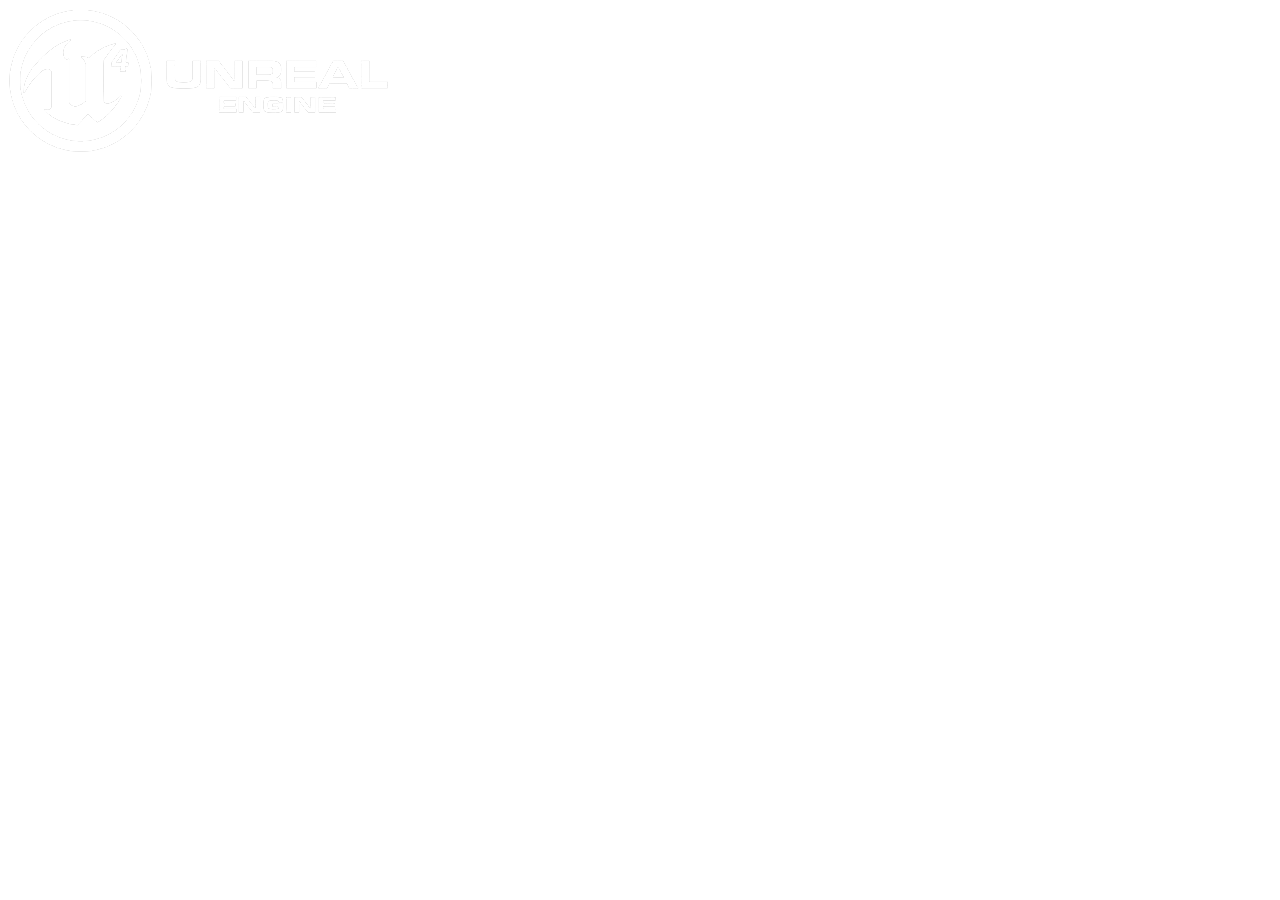
==== index.html @ 7b22af04 "dépose de mon CV comme unique info" ====
<!DOCTYPE html>
<html lang="fr">
<head>
<meta charset="UTF-8">
<meta http-equiv="X-UA-Compatible" content="IE=edge">
<meta name="viewport" content="width=device-width, initial-scale=1.0">
<title>A changer</title>
</head>
<body>
    <img id="logo" src="./img/logo-small.png" alt="Le logo de unreal engine en blanc" />
</body>
</html>
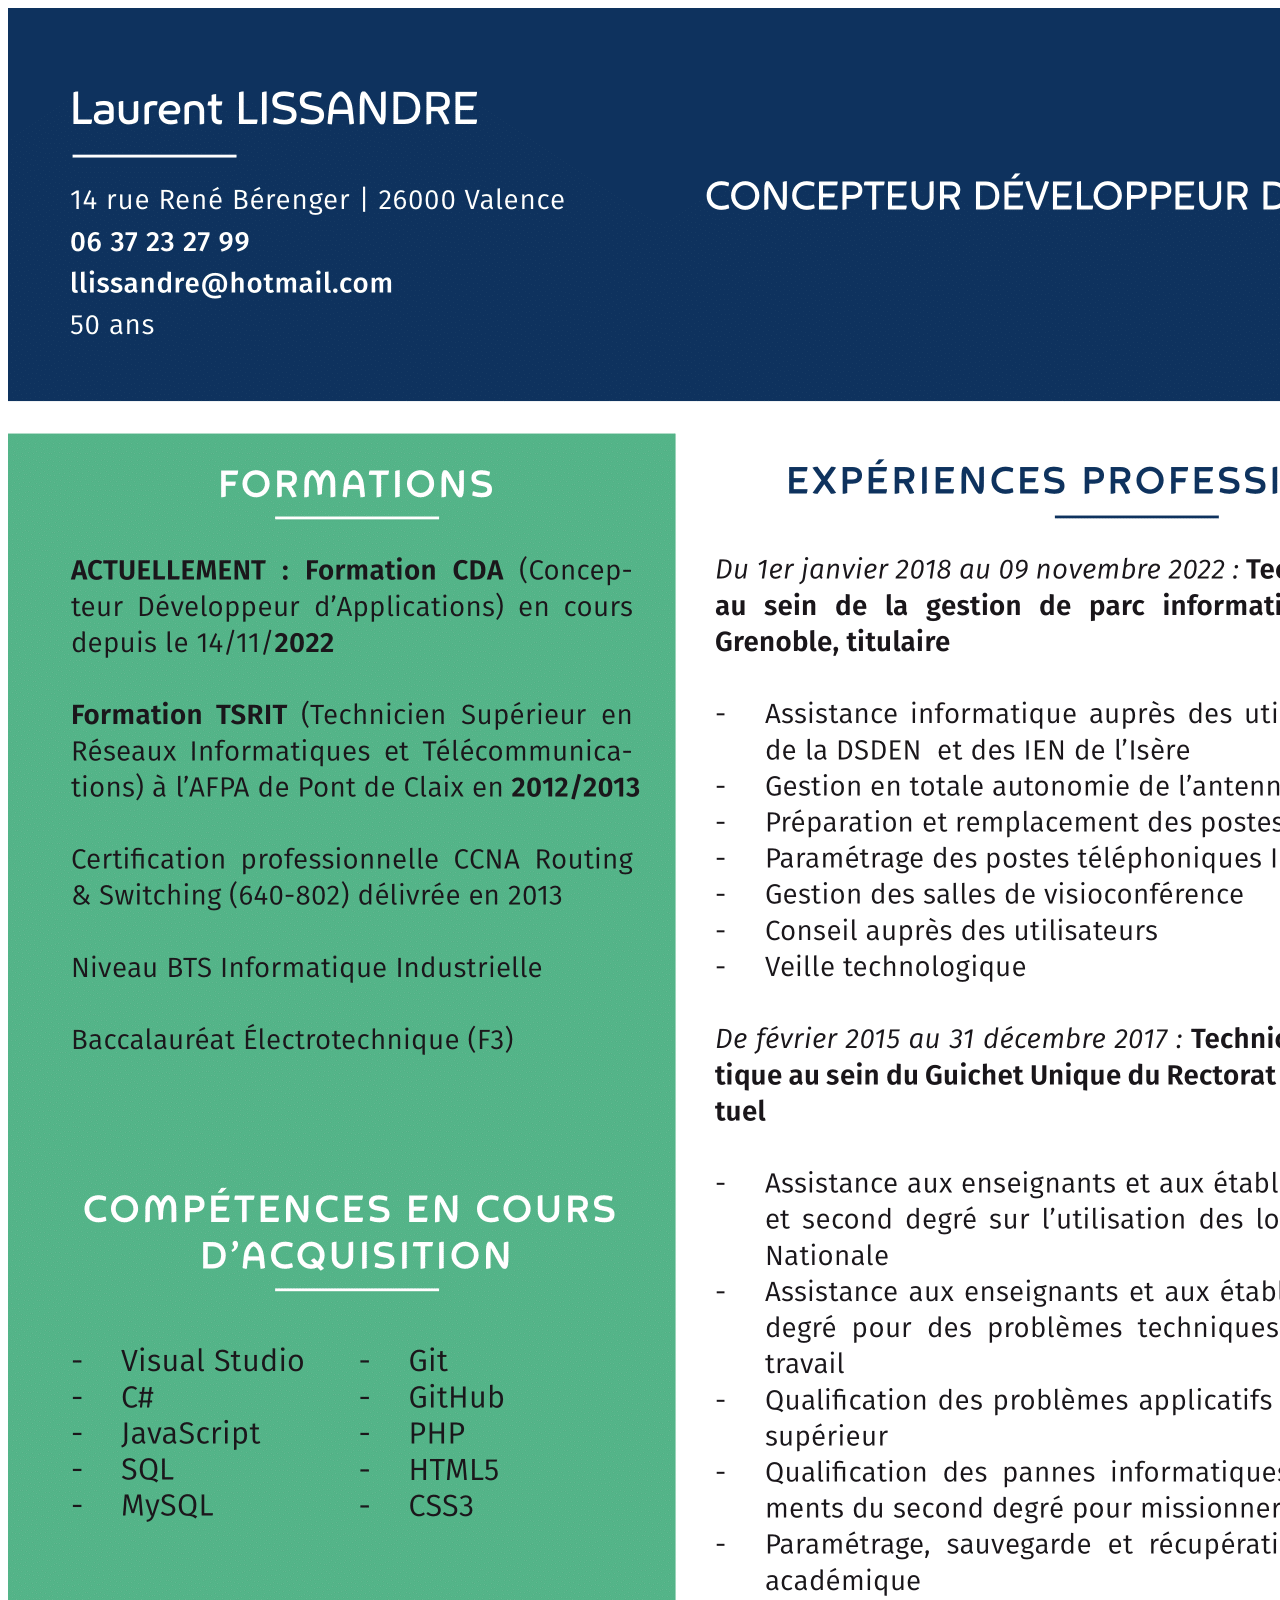
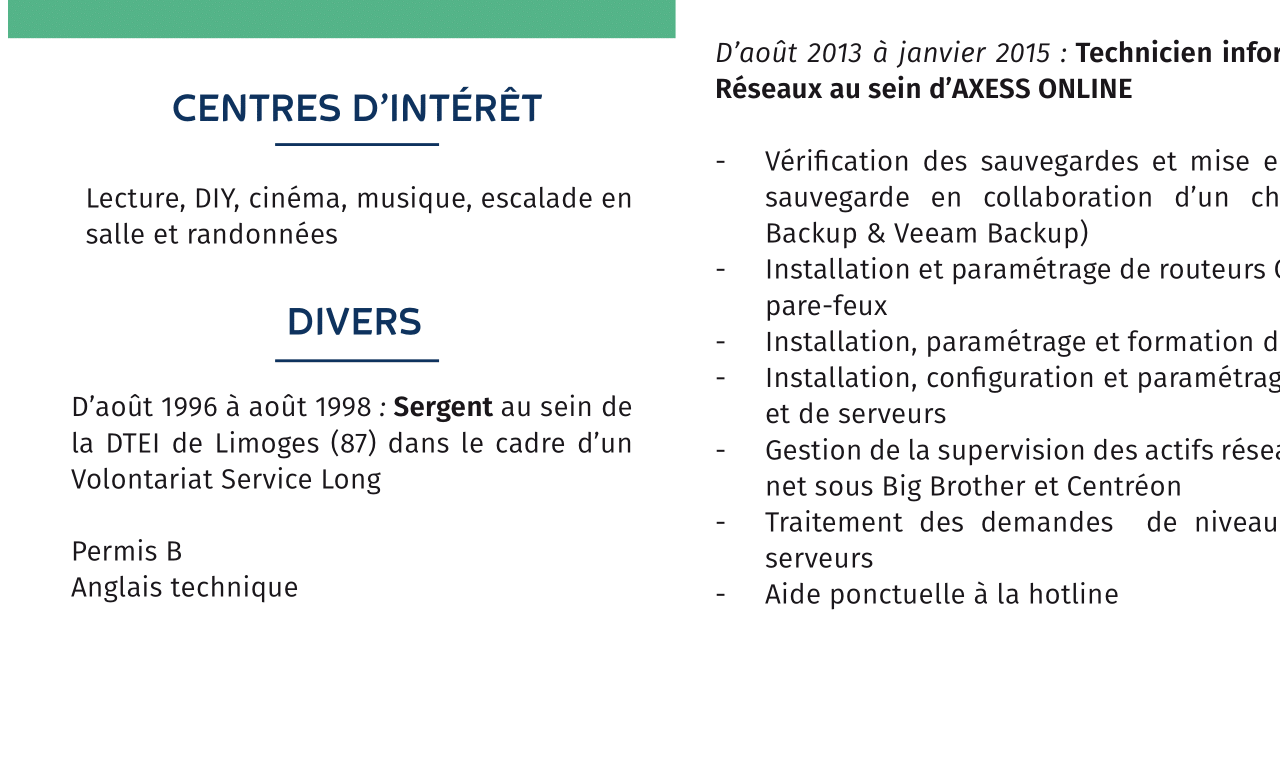
==== commit e29c16da: "1ère étape" ====
--- a/index.html
+++ b/index.html
@@ -4,9 +4,13 @@
 <meta charset="UTF-8">
 <meta http-equiv="X-UA-Compatible" content="IE=edge">
 <meta name="viewport" content="width=device-width, initial-scale=1.0">
-<title>A changer</title>
+
+<!-- Pour inclure la feuille de style qui se trouve dans assets -->
+<link rel="stylesheet" href="./css/style.css" />
+
+<title>CV Laurent Lissandre-</title>
 </head>
 <body>
-    <img id="logo" src="./img/logo-small.png" alt="Le logo de unreal engine en blanc" />
+    <img id="CV" src="./img/CV_Laurent_Lissandre_CDA.png" alt="Cv de Laurent Lissandre" />
 </body>
 </html>--- a/css/style.css
+++ b/css/style.css
@@ -0,0 +1,27 @@
+/* Sélecteur de la racine du document HTML (élement html) */
+/* html { */
+:root {
+    /* Changement de la méthode de calcul des boîtes */
+    box-sizing: border-box;
+
+    /* Prise en compte de 100% de la taille de la police utilisateur */
+    font-size: 1rem;
+
+    /* Changement de la police en Roboto */
+    font-family: 'Roboto', arial, sans-serif;
+
+    /* Déclarations de variables pour les couleurs */
+    --text-anchor-color: white;
+    --text-anchor-color-hover: rgb(218, 127, 24);
+    --backgroung-button-color: rgb(6, 118, 209);
+    --background-header-color: #333;
+    --background-section-color: black;
+}
+
+/* Sélectionne tous les éléments  + pseudo élément before et after */
+*,
+*::after,
+*::before {
+    /* Forcer l'héritage de la propriété box-sizing */
+    box-sizing: inherit;
+}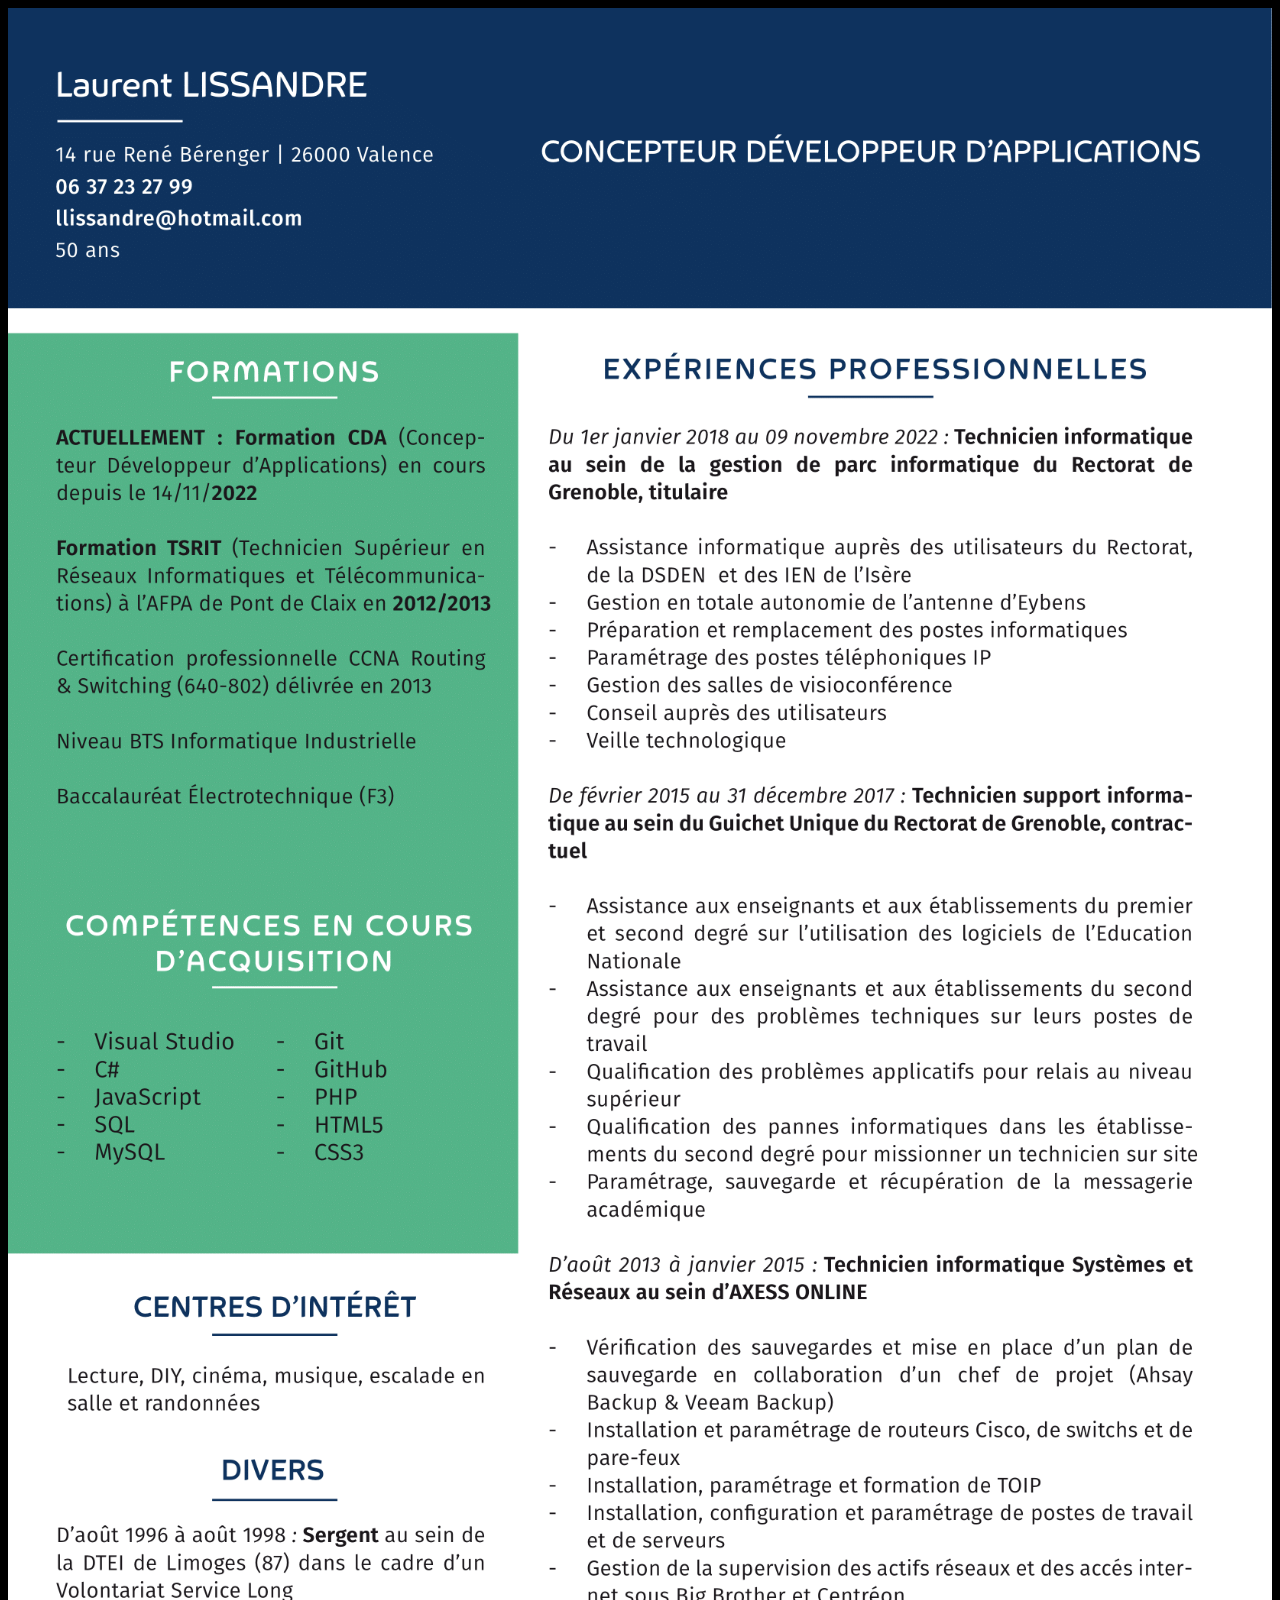
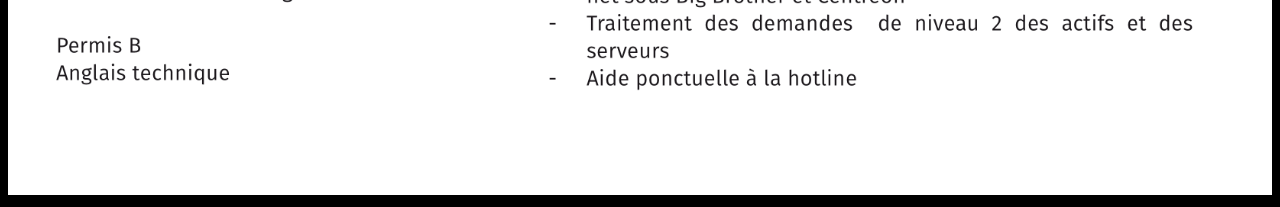
==== commit 4e8f6513: "png en attendant que le svg soit nicket" ====
--- a/index.html
+++ b/index.html
@@ -1,16 +1,20 @@
 <!DOCTYPE html>
 <html lang="fr">
-<head>
-<meta charset="UTF-8">
-<meta http-equiv="X-UA-Compatible" content="IE=edge">
-<meta name="viewport" content="width=device-width, initial-scale=1.0">
+  <head>
+    <meta charset="UTF-8" />
+    <meta http-equiv="X-UA-Compatible" content="IE=edge" />
+    <meta name="viewport" content="width=device-width, initial-scale=1.0" />
 
-<!-- Pour inclure la feuille de style qui se trouve dans assets -->
-<link rel="stylesheet" href="./css/style.css" />
+    <!-- Pour inclure la feuille de style qui se trouve dans assets -->
+    <link rel="stylesheet" href="./assets/css/style.css" />
 
-<title>CV Laurent Lissandre-</title>
-</head>
-<body>
-    <img id="CV" src="./img/CV_Laurent_Lissandre_CDA.png" alt="Cv de Laurent Lissandre" />
-</body>
-</html>+    <title>CV Laurent Lissandre-</title>
+  </head>
+  <!-- src="./assets/img/CV_Laurent_Lissandre.svg" -->
+  <body>
+    <img id="CV"
+      src="./assets/img/CV_Laurent_Lissandre_CDA.png"
+      alt="CV de Laurent Lissandre"
+    />
+  </body>
+</html>
--- a/assets/css/style.css
+++ b/assets/css/style.css
@@ -0,0 +1,34 @@
+/* Sélecteur de la racine du document HTML (élement html) */
+/* html { */
+:root {
+  /* Changement de la méthode de calcul des boîtes */
+  box-sizing: border-box;
+
+  /* Déclarations de variables pour les couleurs */
+  --text-anchor-color: white;
+  --text-anchor-color-hover: rgb(218, 127, 24);
+  --backgroung-button-color: rgb(6, 118, 209);
+  --background-header-color: #333;
+  --background-section-color: black;
+}
+
+/* Sélectionne tous les éléments  + pseudo élément before et after */
+*,
+*::after,
+*::before {
+  /* Forcer l'héritage de la propriété box-sizing */
+  box-sizing: border-box;
+}
+
+/* sélection du body */
+body {
+  /* Enlève la marge extérieure par défaut du body */
+  /* margin: 0; */
+
+  /* Changement de la couleur de fond à black */
+  background-color: var(--background-section-color);
+}
+
+#CV {
+  width: 100%;
+}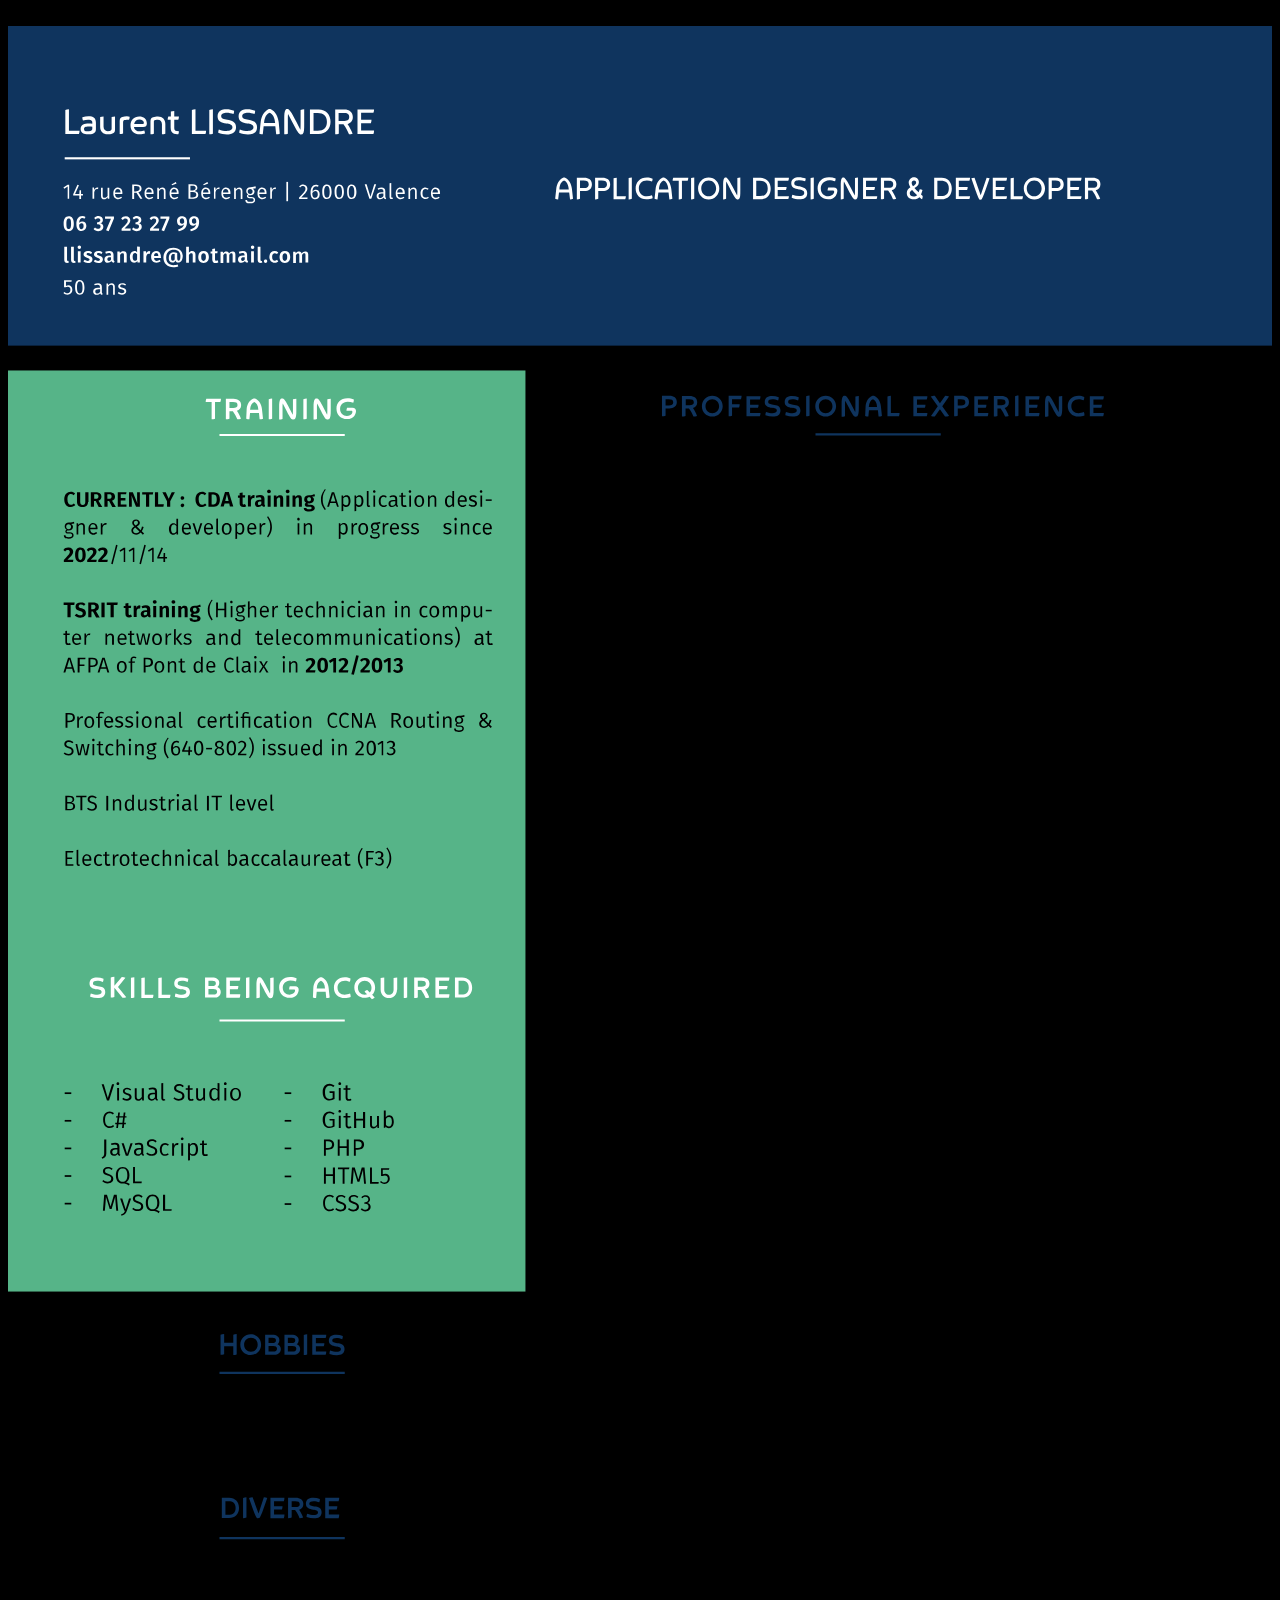
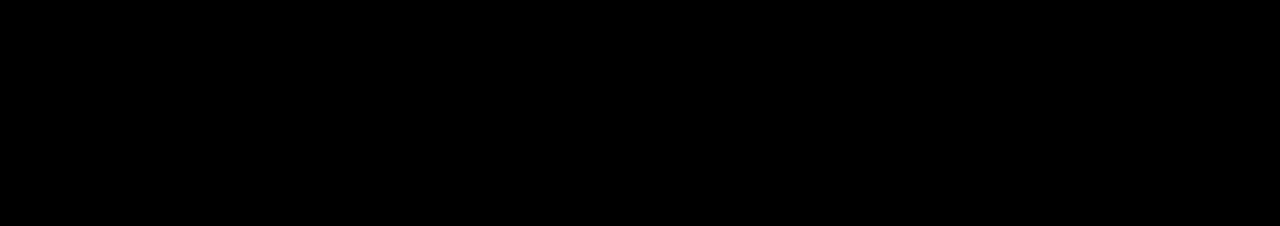
==== commit 6ff5f90c: "fond noir" ====
--- a/index.html
+++ b/index.html
@@ -9,11 +9,11 @@
     <link rel="stylesheet" href="./assets/css/style.css" />
 
     <title>CV Laurent Lissandre-</title>
+    src="./assets/img/CV_Laurent_Lissandre_CDA.png";
   </head>
-  <!-- src="./assets/img/CV_Laurent_Lissandre.svg" -->
   <body>
     <img id="CV"
-      src="./assets/img/CV_Laurent_Lissandre_CDA.png"
+    src="./assets/img/CV_Laurent_Lissandre.svg"
       alt="CV de Laurent Lissandre"
     />
   </body>
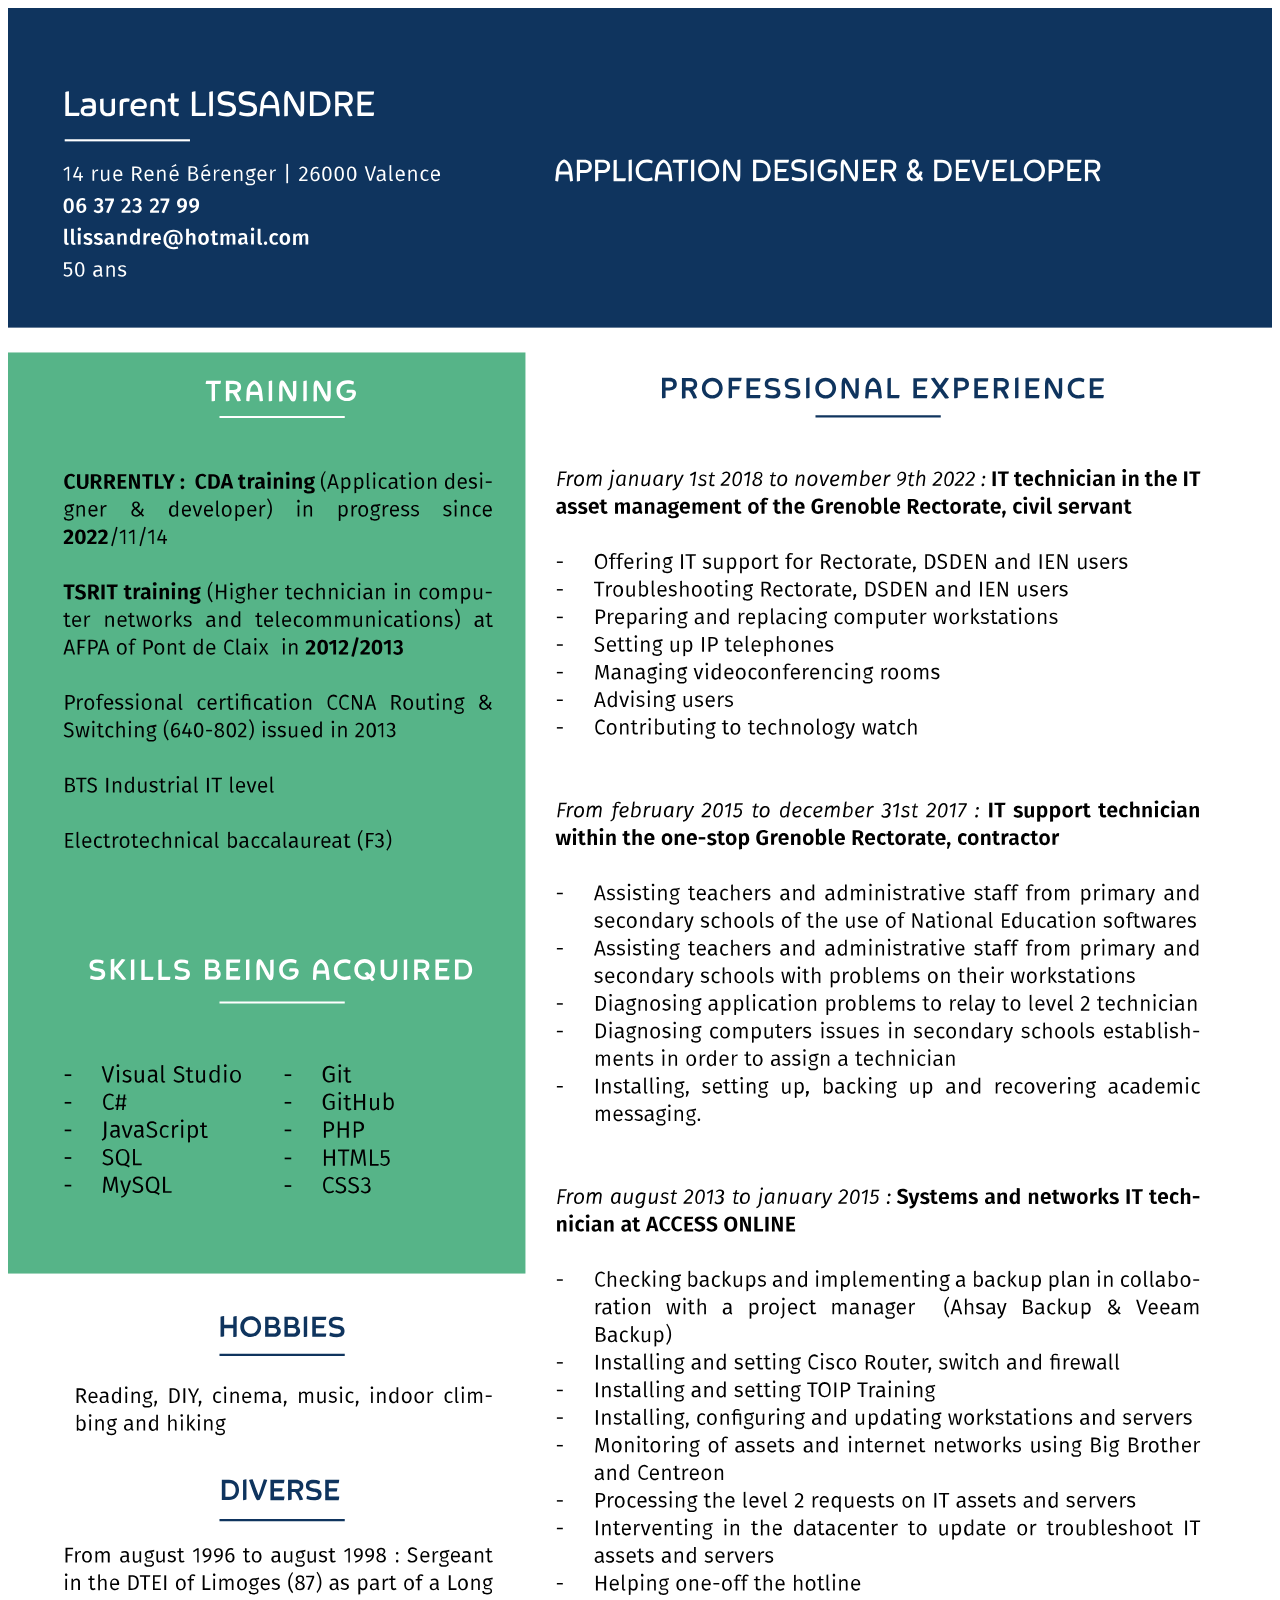
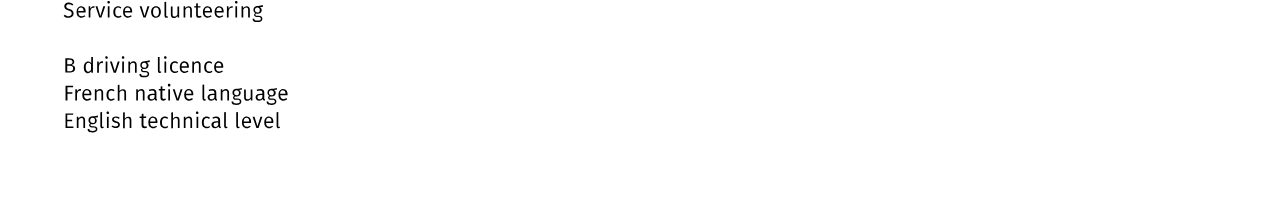
==== commit d807c2d2: "crade" ====
--- a/index.html
+++ b/index.html
@@ -9,7 +9,7 @@
     <link rel="stylesheet" href="./assets/css/style.css" />
 
     <title>CV Laurent Lissandre-</title>
-    src="./assets/img/CV_Laurent_Lissandre_CDA.png";
+    <!-- src="./assets/img/CV_Laurent_Lissandre_CDA.png"; -->
   </head>
   <body>
     <img id="CV"
--- a/assets/css/style.css
+++ b/assets/css/style.css
@@ -26,7 +26,7 @@
   /* margin: 0; */
 
   /* Changement de la couleur de fond à black */
-  background-color: var(--background-section-color);
+  /* background-color: var(--background-section-color); */
 }
 
 #CV {
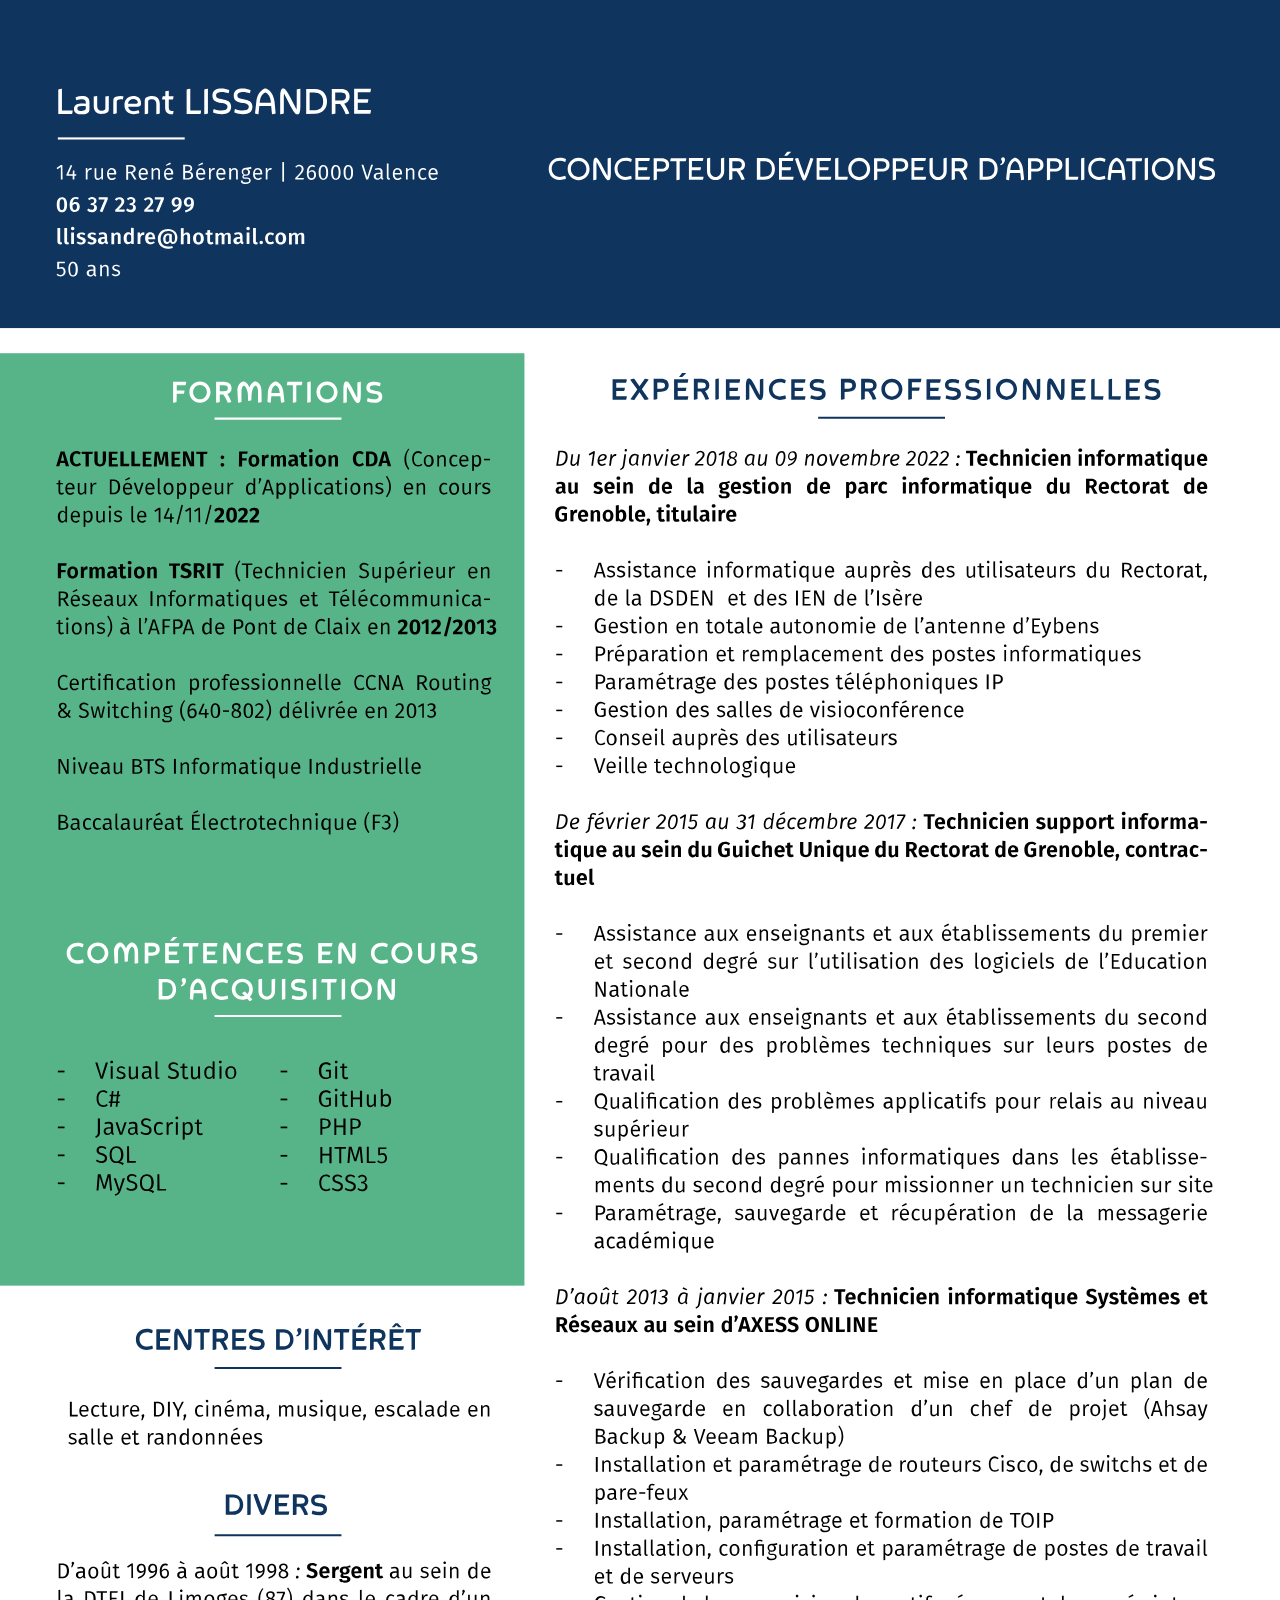
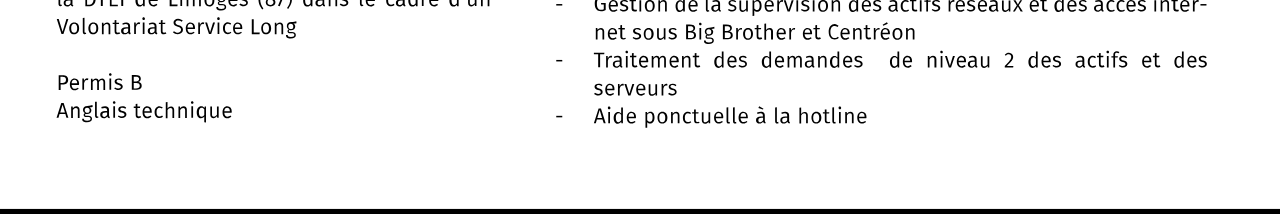
==== commit 7038a74b: "modification de l'organisation des fichiers et des dossiers, et du titre du html" ====
--- a/index.html
+++ b/index.html
@@ -8,13 +8,13 @@
     <!-- Pour inclure la feuille de style qui se trouve dans assets -->
     <link rel="stylesheet" href="./assets/css/style.css" />
 
-    <title>CV Laurent Lissandre-</title>
+    <title>Curriculum Vitae de Laurent Lissandre-</title>
     <!-- src="./assets/img/CV_Laurent_Lissandre_CDA.png"; -->
   </head>
   <body>
     <img id="CV"
-    src="./assets/img/CV_Laurent_Lissandre.svg"
+    src="./assets/img/Curriculum_Vitae.svg"
       alt="CV de Laurent Lissandre"
     />
   </body>
-</html>
+</html>--- a/assets/css/style.css
+++ b/assets/css/style.css
@@ -23,10 +23,10 @@
 /* sélection du body */
 body {
   /* Enlève la marge extérieure par défaut du body */
-  /* margin: 0; */
+  margin: 0;
 
   /* Changement de la couleur de fond à black */
-  /* background-color: var(--background-section-color); */
+  background-color: var(--background-section-color);
 }
 
 #CV {
